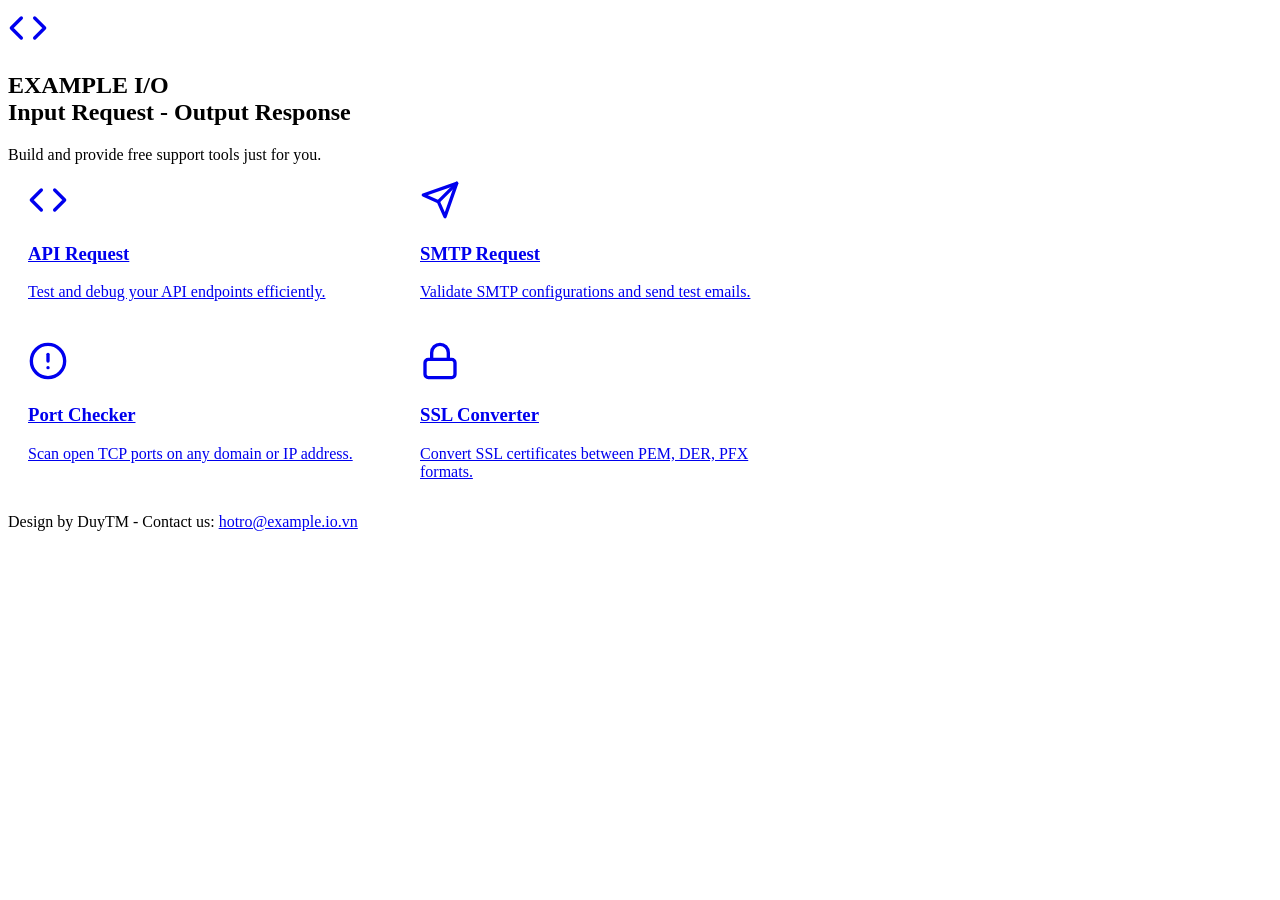
==== index.html @ 6c2d778f "fix display_errors" ====
<!DOCTYPE html>
<html lang="vi">

<head>
    <meta http-equiv="Content-Type" content="text/html; charset=UTF-8">
    <meta http-equiv="X-UA-Compatible" content="IE=edge">
    <meta name="viewport" content="width=device-width, initial-scale=1">
    <title>Example I/O | API Testing</title>
    <meta name="description"
        content="Developer tools powered by AI – API Tester, SMTP Tester, Port Checker, SSL Converter.">

    <!-- SVG Favicon inline -->
    <link rel="icon"
        href="data:image/svg+xml,<svg xmlns='http://www.w3.org/2000/svg' viewBox='0 0 24 24' fill='none' stroke='%238ab4f8' stroke-width='2' stroke-linecap='round' stroke-linejoin='round'><polyline points='16 18 22 12 16 6'></polyline><polyline points='8 6 2 12 8 18'></polyline></svg>">

    <!-- Google Fonts: Inter -->
    <link rel="preconnect" href="https://fonts.googleapis.com">
    <link rel="preconnect" href="https://fonts.gstatic.com" crossorigin>
    <link href="https://fonts.googleapis.com/css2?family=Inter:wght@300;400;600;700;900&display=swap" rel="stylesheet">

    <link rel="stylesheet" href="/assets/style.css">

    <style>
        /* 4-card grid: 2 cols top, 2 cols bottom – stays balanced */
        .tools-grid {
            display: grid;
            grid-template-columns: repeat(2, 1fr);
            gap: 24px;
            width: 100%;
            max-width: 760px;
            padding: 0 20px;
        }

        @media (max-width: 640px) {
            .tools-grid {
                grid-template-columns: 1fr;
            }
        }
    </style>
</head>

<body>
    <header class="header">
        <!-- Logo nhấn → về trang chủ -->
        <a href="https://example.io.vn/" class="logo" aria-label="Về trang chủ">
            <svg xmlns="http://www.w3.org/2000/svg" width="40" height="40" viewBox="0 0 24 24" fill="none"
                stroke="currentColor" stroke-width="2" stroke-linecap="round" stroke-linejoin="round">
                <polyline points="16 18 22 12 16 6"></polyline>
                <polyline points="8 6 2 12 8 18"></polyline>
            </svg>
        </a>
    </header>

    <main class="main-content">
        <section class="hero">
            <h1 class="hero-title">EXAMPLE I/O<br><span class="highlight">Input Request - Output Response </span></h1>
            <p class="hero-subtitle">Build and provide free support tools just for you.</p>
        </section>

        <section class="tools-grid">
            <!-- Card 1: API Request -->
            <a href="/api" target="_blank" class="tool-card">
                <div class="card-icon">
                    <svg xmlns="http://www.w3.org/2000/svg" width="40" height="40" viewBox="0 0 24 24" fill="none"
                        stroke="currentColor" stroke-width="2" stroke-linecap="round" stroke-linejoin="round">
                        <polyline points="16 18 22 12 16 6"></polyline>
                        <polyline points="8 6 2 12 8 18"></polyline>
                    </svg>
                </div>
                <div class="card-content">
                    <h3>API Request</h3>
                    <p>Test and debug your API endpoints efficiently.</p>
                </div>
            </a>

            <!-- Card 2: SMTP Request -->
            <a href="/smtp" target="_blank" class="tool-card">
                <div class="card-icon">
                    <svg xmlns="http://www.w3.org/2000/svg" width="40" height="40" viewBox="0 0 24 24" fill="none"
                        stroke="currentColor" stroke-width="2" stroke-linecap="round" stroke-linejoin="round">
                        <line x1="22" y1="2" x2="11" y2="13"></line>
                        <polygon points="22 2 15 22 11 13 2 9 22 2"></polygon>
                    </svg>
                </div>
                <div class="card-content">
                    <h3>SMTP Request</h3>
                    <p>Validate SMTP configurations and send test emails.</p>
                </div>
            </a>

            <!-- Card 3: Port Checker -->
            <a href="/port-checker" target="_blank" class="tool-card">
                <div class="card-icon">
                    <svg xmlns="http://www.w3.org/2000/svg" width="40" height="40" viewBox="0 0 24 24" fill="none"
                        stroke="currentColor" stroke-width="2" stroke-linecap="round" stroke-linejoin="round">
                        <circle cx="12" cy="12" r="10"></circle>
                        <line x1="12" y1="8" x2="12" y2="12"></line>
                        <line x1="12" y1="16" x2="12.01" y2="16"></line>
                    </svg>
                </div>
                <div class="card-content">
                    <h3>Port Checker</h3>
                    <p>Scan open TCP ports on any domain or IP address.</p>
                </div>
            </a>

            <!-- Card 4: SSL Converter -->
            <a href="/ssl-converter" target="_blank" class="tool-card">
                <div class="card-icon">
                    <svg xmlns="http://www.w3.org/2000/svg" width="40" height="40" viewBox="0 0 24 24" fill="none"
                        stroke="currentColor" stroke-width="2" stroke-linecap="round" stroke-linejoin="round">
                        <rect x="3" y="11" width="18" height="11" rx="2" ry="2"></rect>
                        <path d="M7 11V7a5 5 0 0 1 10 0v4"></path>
                    </svg>
                </div>
                <div class="card-content">
                    <h3>SSL Converter</h3>
                    <p>Convert SSL certificates between PEM, DER, PFX formats.</p>
                </div>
            </a>
        </section>
    </main>

    <footer class="footer">
        <p>Design by DuyTM - Contact us: <a href="mailto:hotro@example.io.vn">hotro@example.io.vn</a></p>
    </footer>

    <script src="/assets/script.js"></script>
</body>

</html>
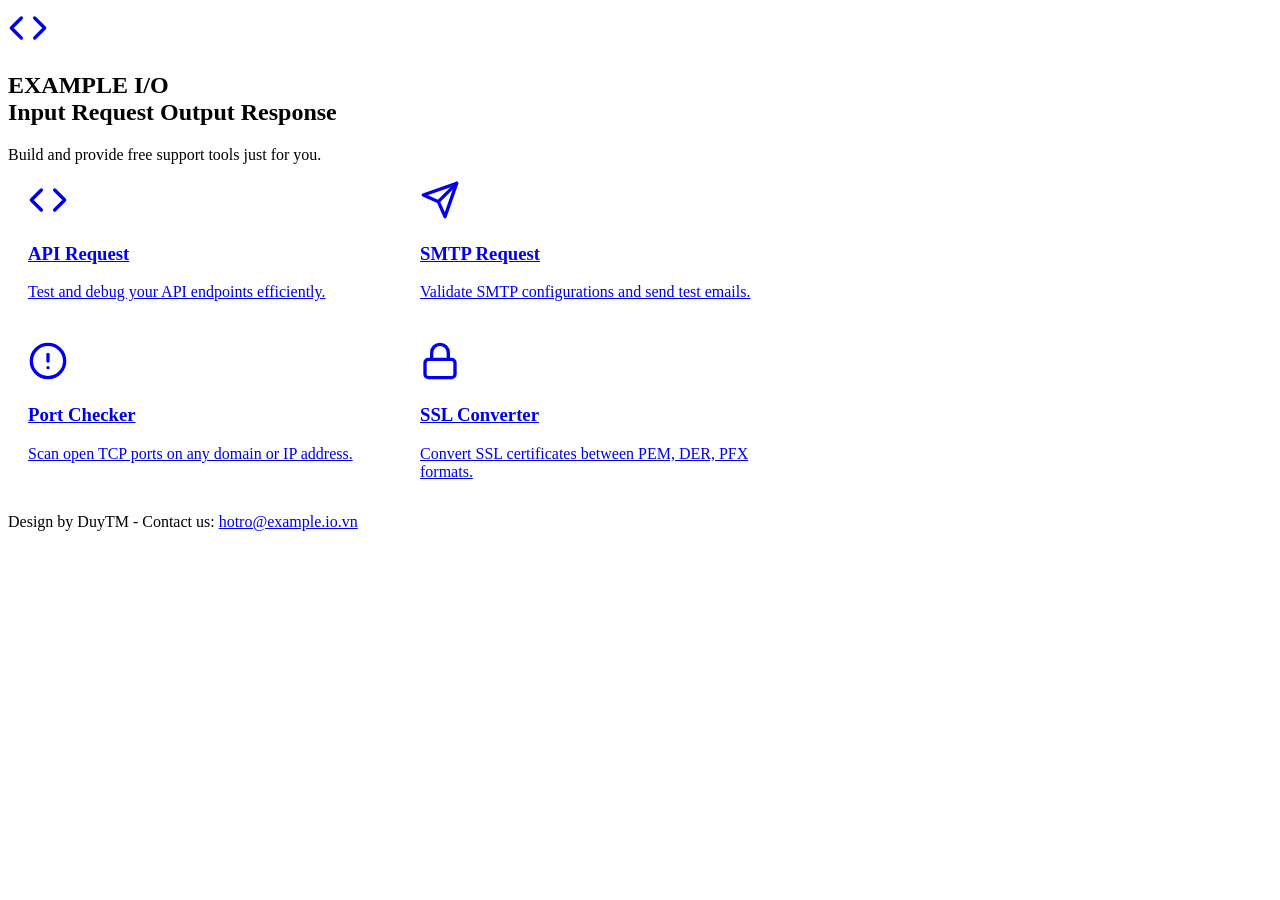
==== commit fa34114c: "edit highlight" ====
--- a/index.html
+++ b/index.html
@@ -53,7 +53,7 @@
 
     <main class="main-content">
         <section class="hero">
-            <h1 class="hero-title">EXAMPLE I/O<br><span class="highlight">Input Request - Output Response </span></h1>
+            <h1 class="hero-title">EXAMPLE I/O<br><span class="highlight">Input Request Output Response</span></h1>
             <p class="hero-subtitle">Build and provide free support tools just for you.</p>
         </section>
 
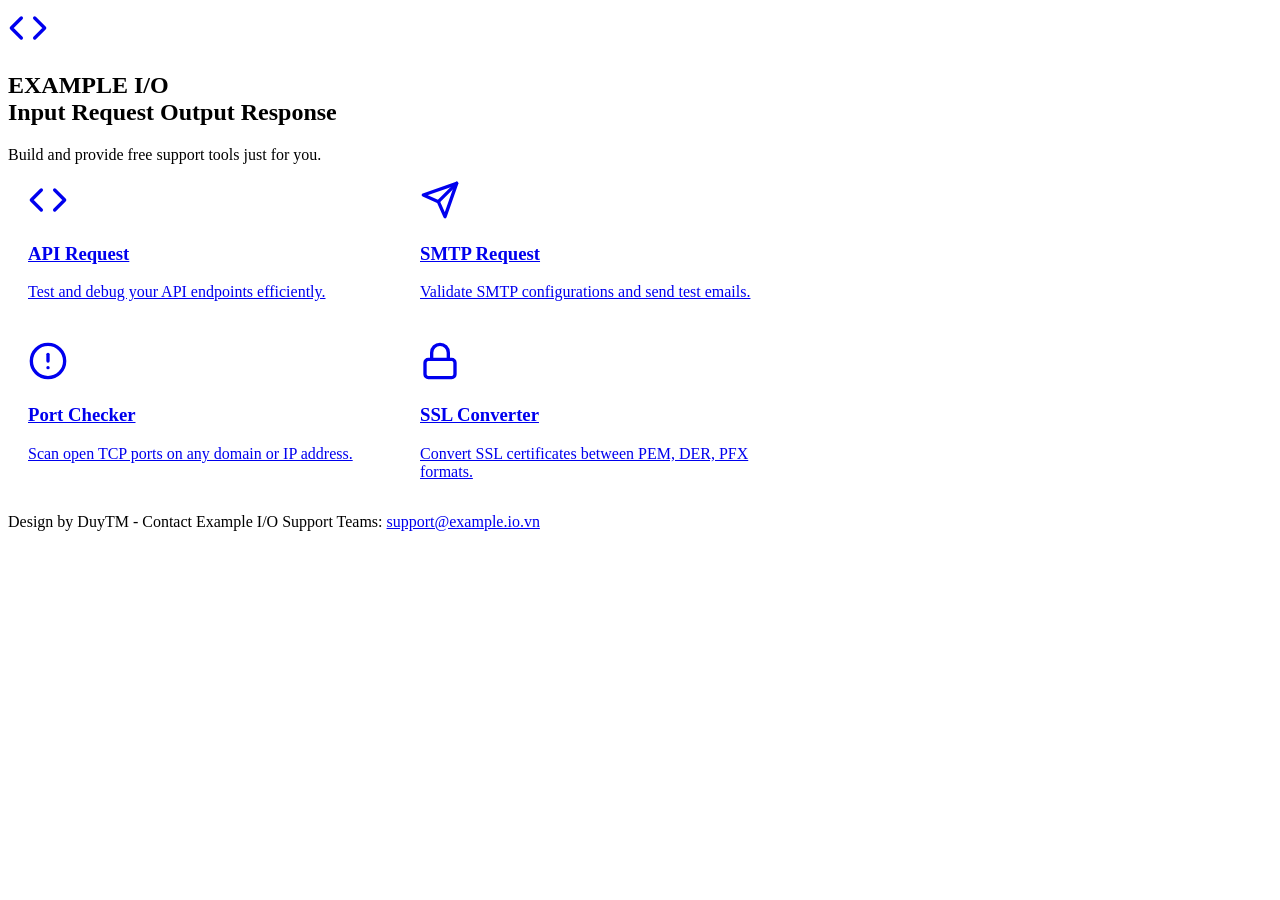
==== commit ccc0eec7: "change contact mail" ====
--- a/index.html
+++ b/index.html
@@ -122,7 +122,8 @@
     </main>
 
     <footer class="footer">
-        <p>Design by DuyTM - Contact us: <a href="mailto:hotro@example.io.vn">hotro@example.io.vn</a></p>
+        <p>Design by DuyTM - Contact Example I/O Support Teams: <a
+                href="mailto:support@example.io.vn">support@example.io.vn</a></p>
     </footer>
 
     <script src="/assets/script.js"></script>
